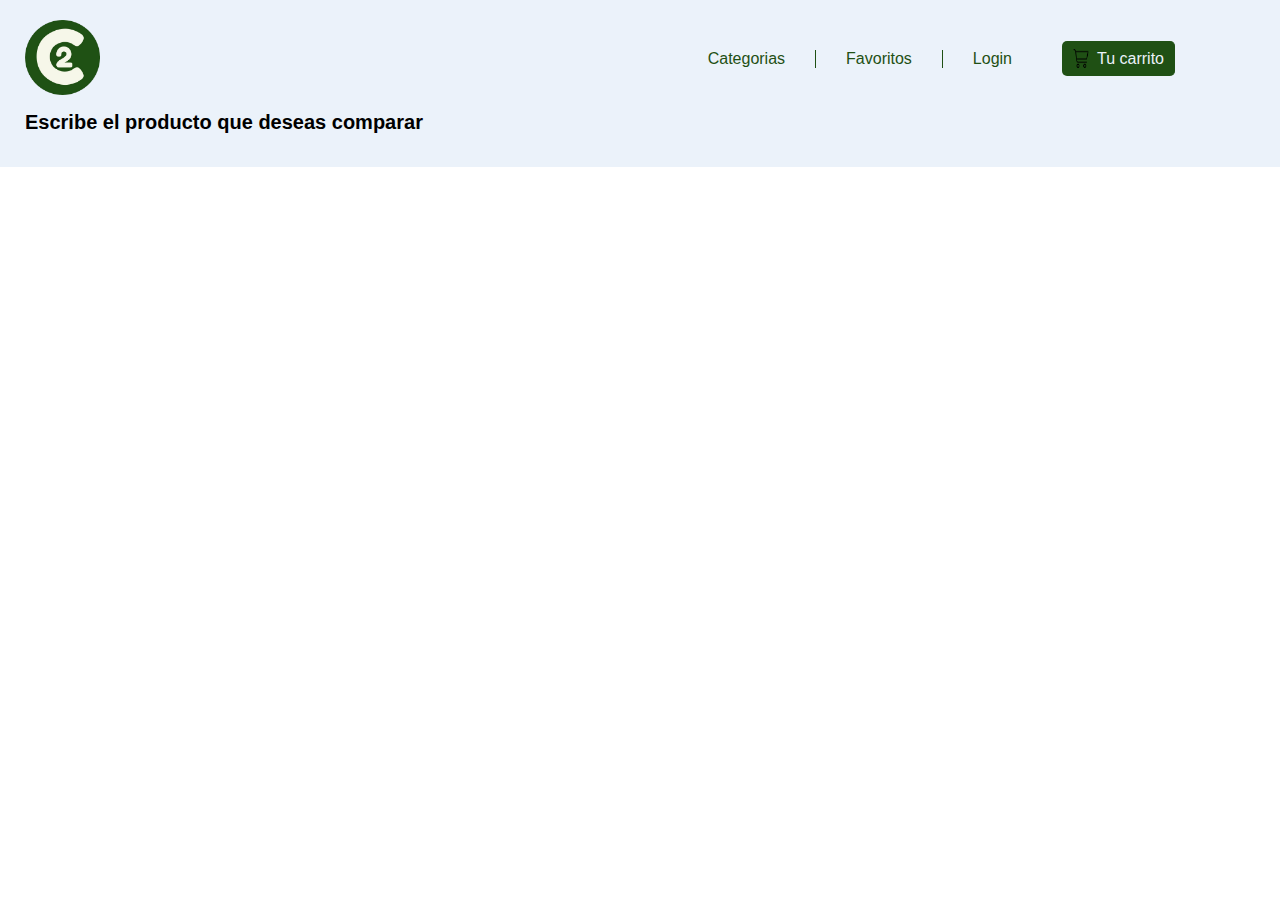
==== src/html/index.html @ 75b608c8 "Cambiando y reestructurando el header" ====
<!DOCTYPE html>
    <html lang="es">
    <head>
        <meta charset="UTF-8">
        <meta name="viewport" content="width=device-width, initial-scale=1.0">
        <title>Compardos</title>
        <link rel="shortcut icon" href="../img/CLogo.png" type="image/x-icon">
        <link rel="stylesheet" href="../css/normalize.css">
        <link rel="stylesheet" href="../css/styles.css">
    </head>
    <body>
        <header class="header container-box">
            <section class="navbar-container">
                <figure class="logo_container">
                    <a href="#">
                        <img class="logo" src="../img/CLogo.png" alt="Logo comparados">
                    </a>
                </figure>
                <nav class="menu">
                    <ul class="menu_list">
                        <li class="menu_item">
                            <a href="" class="menu_anchor menu_anchor-hover">Categorias</a>
                        </li>
                        <li class="menu_item">
                            <a href="" class="menu_anchor menu_anchor-hover">Favoritos</a>
                        </li>
                        <li class="menu_item">
                            <a href="" class="menu_anchor menu_anchor-hover">Login</a>
                        </li>
                    </ul>
                    <ul class="cart_container">
                        <li class="menu_item menu_item-cart">
                            <img class="" src="../img/icons/carrito-de-compras.png" alt="carrito de compras">
                            <a href="" class="manu_anchor menu_anchor-cart">Tu carrito</a>
                        </li>
                    </ul>
                </nav>
            </section>
            <section class="buscador_container">
                <h1 class="buscador_titulo">Escribe el producto que deseas comparar</h1>
                <form class="" action="">
                    
                </form>
            </section>
        </header>
        <script src="../js/app.js"></script>
    </body>
</html>
---- src/css/styles.css ----
*{
    box-sizing: border-box;
    padding: 0;
    margin: 0;
}

@import url('https://fonts.googleapis.com/css2?family=Fredoka:wght@300;400;500;700&display=swap');

:root{
    --green-principal:#1F5014;
    --warm-grey:#ebf2fa;
    --cobalt-blue:#05668d;
    --cerulean-blue:#427aa1;
    --white:#ffffff;
    --black:#000000;
}

body{
    font-family: 'Fredoka', sans-serif;
    font-size: 62.5%;
}
.container-box{
    padding: 20px 25px;
}

.header{
    background-color: var(--warm-grey);
}
.navbar-container{
    display: flex;
    justify-content: space-between;
    align-items: center;
}
.logo_container{
    width: 75px;
    height: auto;
}
.logo{
    width: 100%;
}
.menu{
    padding-right: 80px;
    display: flex;
    justify-content: space-between;
    align-items: center;
}
.menu_list{
    display: flex;
    padding-right: 20px;
}
.menu_item{
    list-style: none;
    padding: 0 30px;
    display: flex;
    align-items: center;
}
.menu_item:nth-child(1){
    border-right: 1px solid var(--green-principal);
}
.menu_item:nth-child(2){
    border-right: 1px solid var(--green-principal);
}
.menu_anchor{
    font-size: 1rem;
    text-decoration: none;
    color: var(--green-principal);
}
.menu_anchor-hover:hover{
    text-decoration: underline;
}
.menu_item-cart{
    width: auto;
    display: flex;
    justify-content: space-between;
    align-items: center;
    background-color: var(--green-principal);
    padding: 5px 10px;
    border-radius: 5px;
}
.menu_item-cart img{
    width: 20%;
    height: 25px;
}
.menu_anchor-cart{
    color: var(--warm-grey);
    text-decoration: none;
    font-size: 1rem;
}
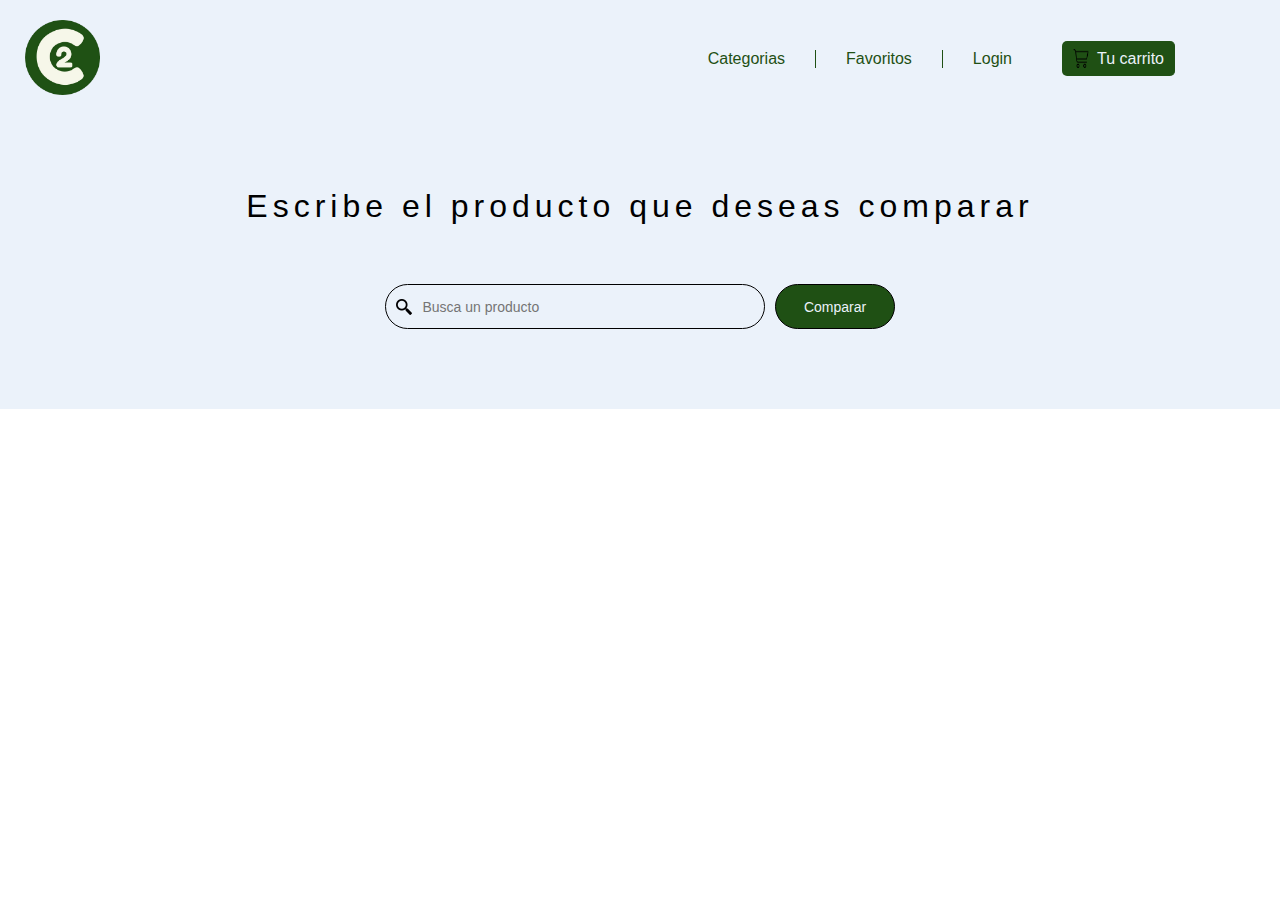
==== commit 7556017a: "Agregando la seccion del buscador y el boton" ====
--- a/src/html/index.html
+++ b/src/html/index.html
@@ -36,12 +36,18 @@
                     </ul>
                 </nav>
             </section>
+            <!-- Buscador  -->
             <section class="buscador_container">
                 <h1 class="buscador_titulo">Escribe el producto que deseas comparar</h1>
-                <form class="" action="">
-                    
+                <form id="buscador" class="buscador_form" action="">
+                    <div class="buscador">
+                        <img src="../img/icons/busqueda-de-lupa.png" alt="lupa">
+                        <input class="buscador_input" type="text" placeholder="Busca un producto">
+                    </div>
+                    <input class="buscador_input submit" type="submit" value="Comparar">
                 </form>
             </section>
+            <!-- Fin Buscador -->
         </header>
         <script src="../js/app.js"></script>
     </body>
--- a/src/css/styles.css
+++ b/src/css/styles.css
@@ -86,3 +86,58 @@
     text-decoration: none;
     font-size: 1rem;
 }
+/* Buscador */
+
+.buscador_container{
+    margin-top: 50px;
+    text-align: center;
+    padding-bottom: 60px;
+}
+.buscador{
+    width: 380px;
+    height: 45px;
+    border: 1px solid black;
+    border-radius: 30px;
+    display: flex;
+    align-items: center;
+    gap: 10px;
+}
+.buscador img{
+    width: 7%;
+    padding-left: 10px;
+}
+.buscador_titulo{
+    font-size: 2rem;
+    margin: 0;
+    padding-top: 40px;
+    letter-spacing: 5px;
+    font-weight: 400;
+}
+.buscador_form{
+    margin-top: 60px;
+    width: 100%;
+    height: auto;
+    border: none;
+    display: flex;
+    justify-content: center;
+    align-items: center;
+    gap: 10px;
+}
+.buscador_input{
+    width: 80%;
+    height: 30px;
+    border: none;
+    background-color: transparent;
+    font-size: .875rem;
+    outline: none;
+}
+.submit{
+    border: 1px solid black;
+    height: 45px;
+    width: 120px;
+    border-radius: 30px;
+    font-size: .875rem;
+    cursor: pointer;
+    background-color: var(--green-principal);
+    color: var(--warm-grey);
+}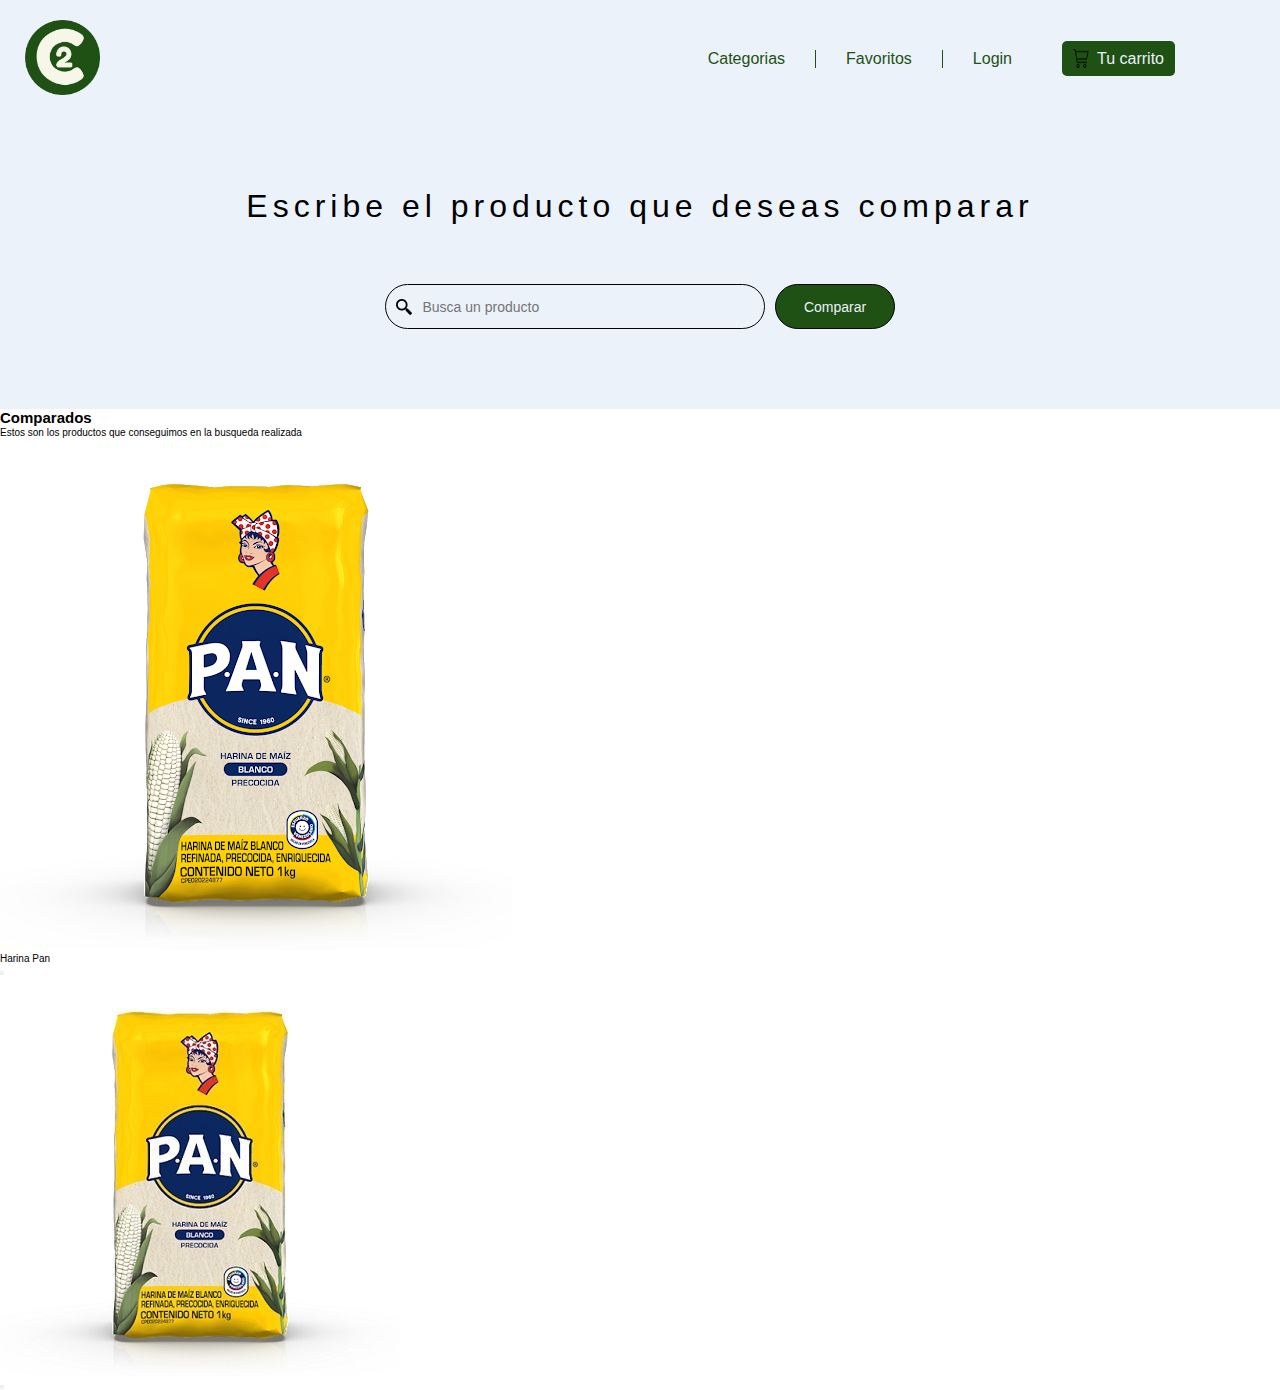
==== commit 348ec114: "Agregando las imagenes de los productos a las carpetas, farmatodo y elplazas" ====
--- a/src/html/index.html
+++ b/src/html/index.html
@@ -49,6 +49,34 @@
             </section>
             <!-- Fin Buscador -->
         </header>
+        <main>
+            <div id="" class="sibtitulo_comparados">
+                <h2>Comparados</h2>
+                <p>Estos son los productos que conseguimos en la busqueda realizada</p>
+            </div>
+            <section id="productos_buscados" class="productos_buscados">
+                <div>
+                    <figure>
+                        <img src="../img/productos/farmatodo/harinaPan.png" alt="">
+                    </figure>
+                    <div>
+                        <p>Harina Pan</p>
+                        <p></p>
+                        <p></p>
+                    </div>
+                    <button></button>
+                </div>
+                <div>
+                    <figure>
+                        <img src="../img/productos/Elplazas/harinaPan.jpg" alt="">
+                    </figure>
+                    <div>
+
+                    </div>
+                    <button></button>
+                </div>
+            </section>
+        </main>
         <script src="../js/app.js"></script>
     </body>
 </html>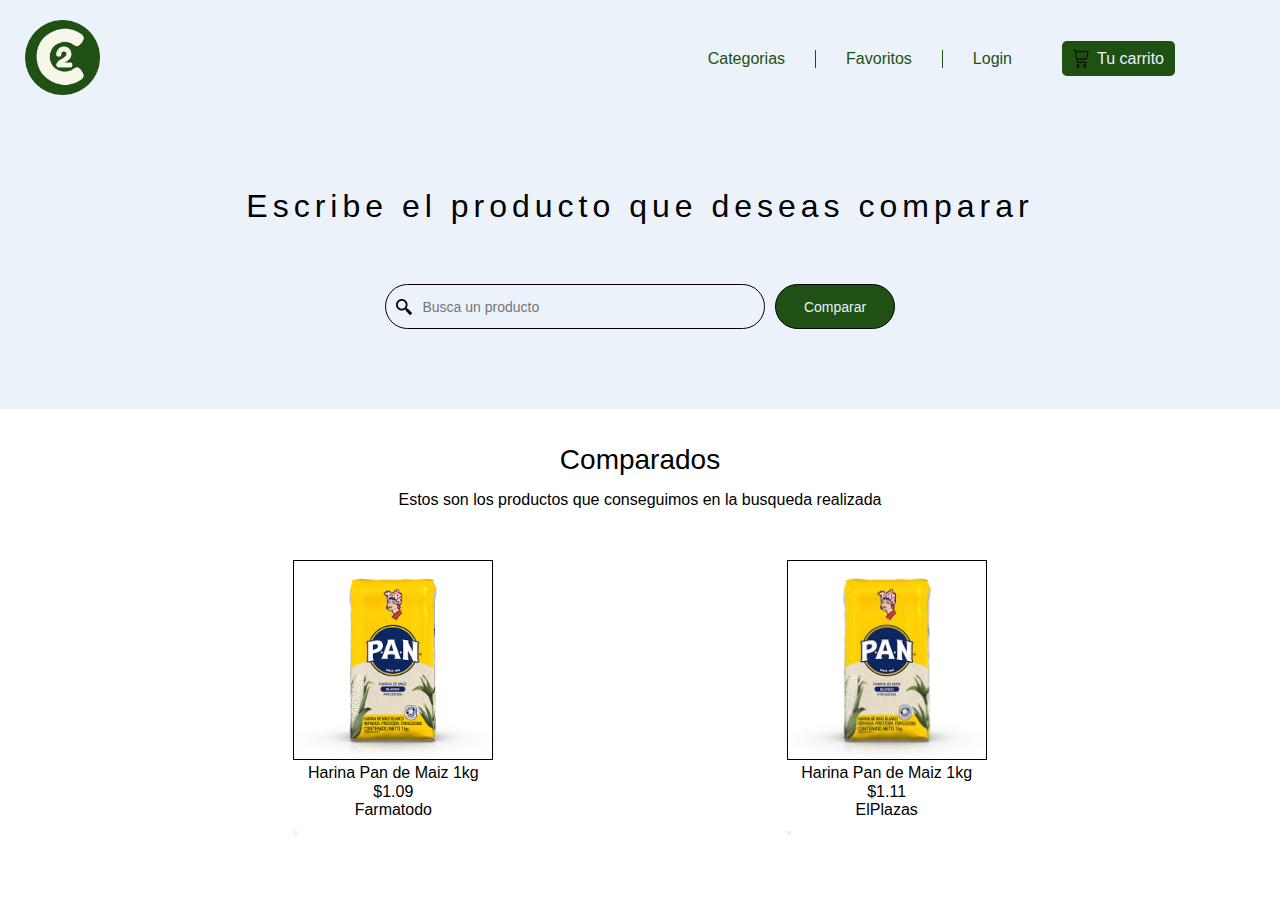
==== commit c27c1809: "Creando las carts de comparaciones" ====
--- a/src/html/index.html
+++ b/src/html/index.html
@@ -50,28 +50,35 @@
             <!-- Fin Buscador -->
         </header>
         <main>
-            <div id="" class="sibtitulo_comparados">
-                <h2>Comparados</h2>
-                <p>Estos son los productos que conseguimos en la busqueda realizada</p>
+            <div id="" class="info_comparados">
+                <h2 class="info_subtitulo">Comparados</h2>
+                <p class="info_parrafo">Estos son los productos que conseguimos en la busqueda realizada</p>
             </div>
             <section id="productos_buscados" class="productos_buscados">
-                <div>
+                <div id="cart_uno" class="cart_uno carts">
                     <figure>
-                        <img src="../img/productos/farmatodo/harinaPan.png" alt="">
+                        <img class="image_product" src="../img/productos/farmatodo/harinaPan.png" alt="">
                     </figure>
-                    <div>
-                        <p>Harina Pan</p>
-                        <p></p>
-                        <p></p>
+                    <div class="cart_info">
+                        <p>Harina Pan de Maiz 1kg</p>
+                        <p>$1.09</p>
+                        <p>
+                            Farmatodo
+                            <i></i>
+                        </p>
                     </div>
                     <button></button>
                 </div>
-                <div>
-                    <figure>
-                        <img src="../img/productos/Elplazas/harinaPan.jpg" alt="">
+                <div id="cart_dos" class="cart_dos carts">
+                    <figure class="cart_figure">
+                        <img class="image_product" src="../img/productos/Elplazas/harinaPan.jpg" alt="">
                     </figure>
-                    <div>
-
+                    <div class="cart_info">
+                        <p>Harina Pan de Maiz 1kg</p>
+                        <p>$1.11</p>
+                        <p>
+                            ElPlazas <i></i>
+                        </p>
                     </div>
                     <button></button>
                 </div>
--- a/src/css/styles.css
+++ b/src/css/styles.css
@@ -140,4 +140,35 @@
     cursor: pointer;
     background-color: var(--green-principal);
     color: var(--warm-grey);
+}
+/* Productos Buscados */
+main{
+    font-size: 1rem;
+}
+.info_comparados{
+    padding: 20px 0;
+    text-align: center;
+}
+.info_subtitulo{
+    font-size: 1.75rem;
+    font-weight: 400;
+    padding: 15px 0;
+}
+.productos_buscados{
+    display: flex;
+    justify-content: space-evenly;
+    align-items: center;
+}
+.carts{
+    width: 200px;
+    height: auto;
+    padding: 30px 0;
+}
+.image_product{
+    width: 100%;
+    height: auto;
+    border: 1px solid black;
+}
+.cart_info{
+    text-align: center;
 }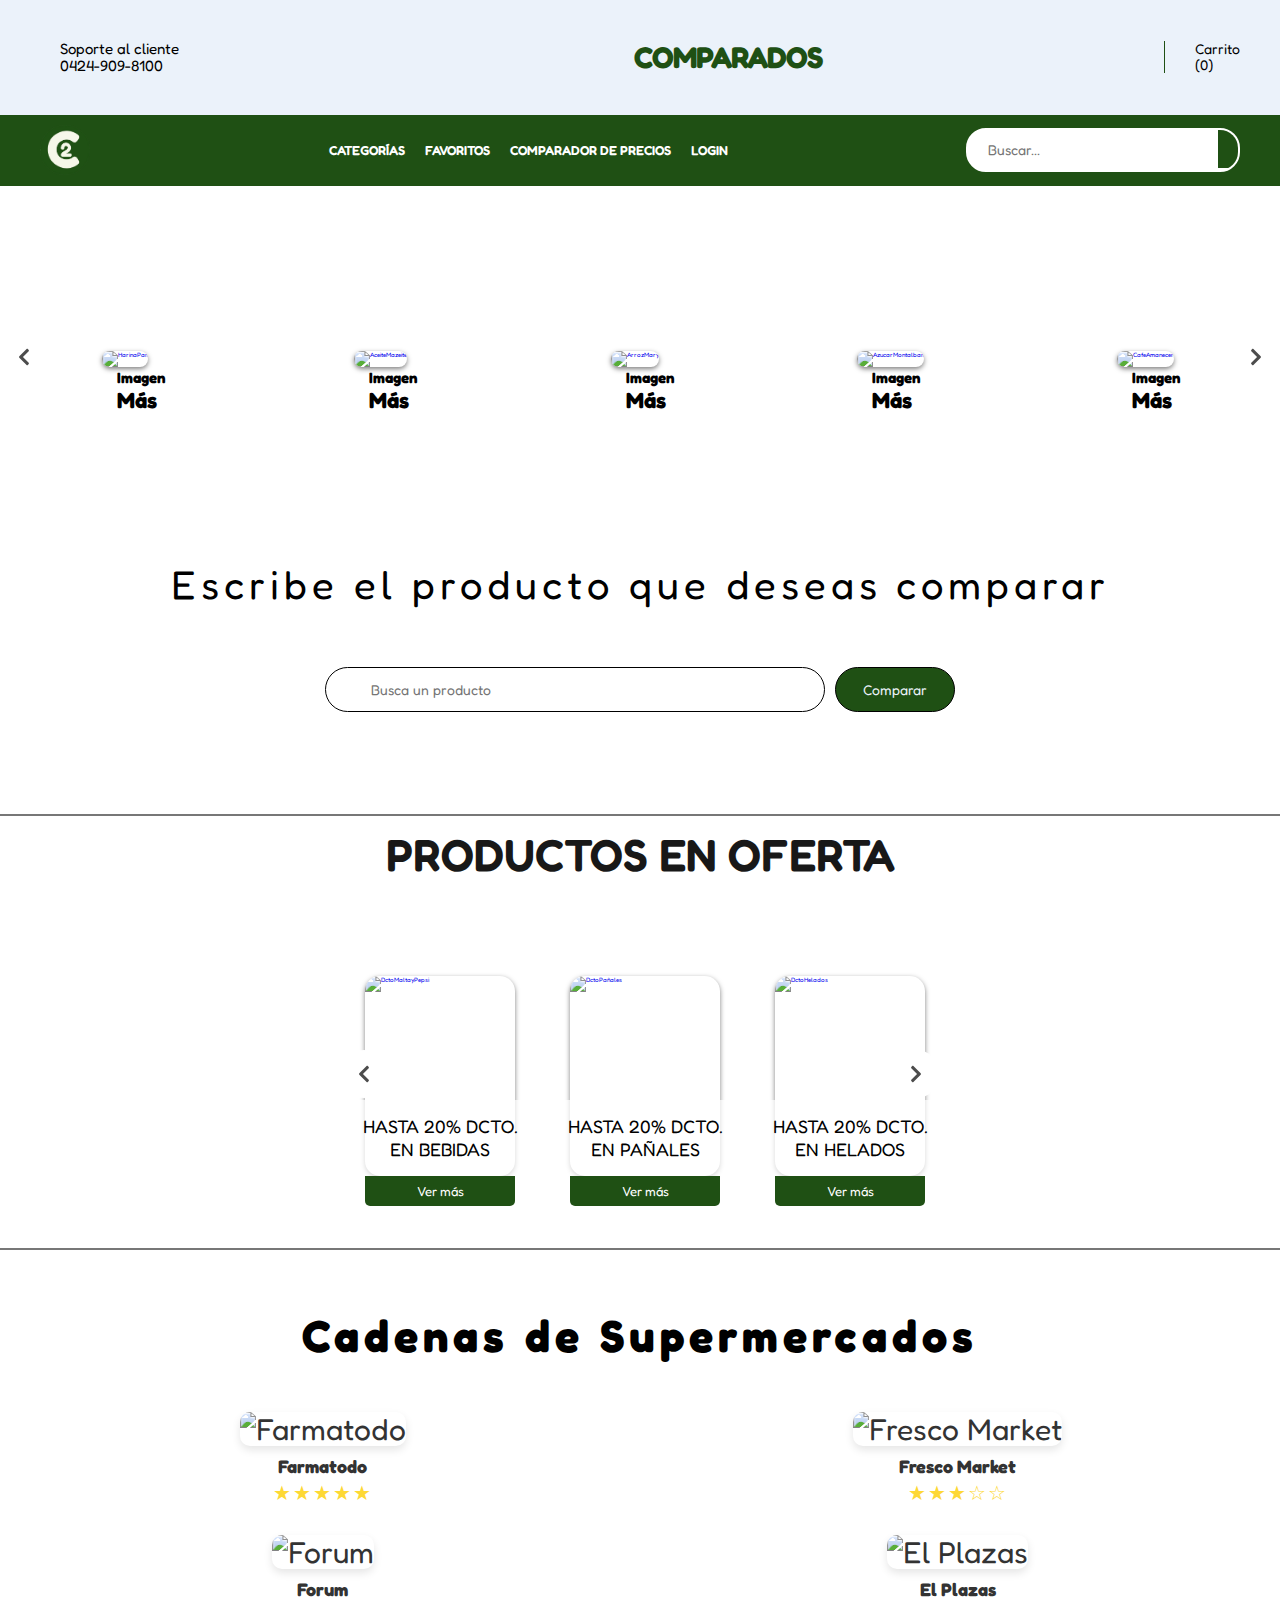
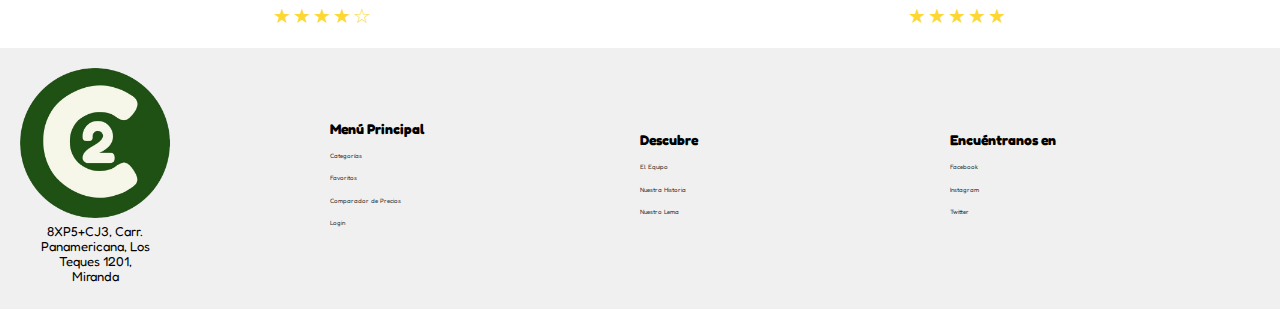
==== commit fd03aec9: "Arreglando el carrusel" ====
--- a/src/html/index.html
+++ b/src/html/index.html
@@ -1,89 +1,510 @@
 <!DOCTYPE html>
-    <html lang="es">
-    <head>
-        <meta charset="UTF-8">
-        <meta name="viewport" content="width=device-width, initial-scale=1.0">
-        <title>Compardos</title>
-        <link rel="shortcut icon" href="../img/CLogo.png" type="image/x-icon">
-        <link rel="stylesheet" href="../css/normalize.css">
-        <link rel="stylesheet" href="../css/styles.css">
-    </head>
-    <body>
-        <header class="header container-box">
-            <section class="navbar-container">
-                <figure class="logo_container">
-                    <a href="#">
-                        <img class="logo" src="../img/CLogo.png" alt="Logo comparados">
+<html lang="es">
+<head>
+    <meta charset="UTF-8">
+    <meta http-equiv="X-UA-Compatible" content="IE=edge">
+    <meta name="viewport" content="width=device-width, initial-scale=1.0">
+    <link rel="stylesheet" href="../css/normalize.css">
+    <link rel="stylesheet" href="../css/styles1.css">
+    <title>COMPARADOS</title>
+</head>
+<body>
+  <header>
+    <div class="container-hero">
+        <div class="container hero">
+            <div class="customer-support">
+                <i class="fa-solid fa-headset"></i>
+                <div class="content-customer-support">
+                    <span class="text">Soporte al cliente</span>
+                    <span class="number">0424-909-8100</span>
+                </div>
+            </div>
+            <div class="container-logo">
+            <!--<figure class="container-logo">
+                    <figure class="logo_container">
+                        <a href="#">
+                            <img class="logo" src="../img/CLogo.png" alt="Logo comparados">
+                        </a> -->
+                <h1 class="logo"><a href="/">COMPARADOS</a></h1>
+            </div>
+            <div class="container-user">
+                <i class="fa-solid fa-user"></i>
+                <i class="fa-solid fa-basket-shopping"></i>
+                <div class="content-shopping-cart">
+                    <span class="text">Carrito</span>
+                    <span class="number">(0)</span>
+                </div>
+
+            </div>
+        </div>
+    </div>
+
+    <div class="container-navbar">
+        <nav class="navbar container">
+            <i class="fa-solid fa-bars"></i>
+            <figure class="container-logo">
+                <a href="#">
+                    <img class="logo" src="../img/CLogo.png" alt="Logo comparados">
+                </a>
+            </figure>
+            <ul class="menu">
+                
+                <li><a href="#">Categorías</a></li>
+                <li><a href="#">Favoritos</a></li>
+                <li><a href="../html/comparar.html">Comparador de Precios</a></li>
+                <li><a href="#">Login</a></li>
+            </ul>
+
+            <form class="search-form">
+                <input type="search" placeholder="Buscar..." />
+                <button class="btn-search">
+                    <i class="fa-solid fa-magnifying-glass"></i>
+                </button>
+            </form>
+        </nav>
+    </div>
+  </header>
+  <!--CARRUSEL-->
+  <section class="banner">
+    <div class="carousel">
+        <br>
+            <br>
+            <br>
+        <div class="carrusel-list" id="carrusel-list">
+            <button class="carrusel-arrow carrusel-prev" id="button-prev" data-button="button-prev"
+                onclick="app.processingButton(event)">
+                <svg aria-hidden="true" focusable="false" data-prefix="fas" data-icon="chevron-left"
+                    class="svg-inline--fa fa-chevron-left fa-w-10" role="img" xmlns="http://www.w3.org/2000/svg"
+                    viewBox="0 0 320 512">
+                    <path fill="currentColor"
+                        d="M34.52 239.03L228.87 44.69c9.37-9.37 24.57-9.37 33.94 0l22.67 22.67c9.36 9.36 9.37 24.52.04 33.9L131.49 256l154.02 154.75c9.34 9.38 9.32 24.54-.04 33.9l-22.67 22.67c-9.37 9.37-24.57 9.37-33.94 0L34.52 272.97c-9.37-9.37-9.37-24.57 0-33.94z">
+                    </path>
+                </svg>
+            </button>
+            <div class="carrusel-track" id="track">
+<!--1-->
+                <div class="carrusel">
+                    <div>
+                        <a href="/">
+                            <h4><small> Imagen</small>Más</h4>
+                            <picture>
+                                <img class="Imagen" src="../img/HarinaPan.png" alt="HarinaPan">
+                            </picture>
+                        </a>
+                    </div>
+                </div>
+<!--2-->
+                <div class="carrusel">
+                    <div>
+                        <a href="/">
+                            <h4><small> Imagen</small>Más</h4>
+                            <picture>
+                                <img class="Imagen" src="../img/AceiteMazeite.jpg" alt="AceiteMazeite">
+                            </picture>
+                        </a>
+                    </div>
+                </div>
+<!--3-->
+                <div class="carrusel">
+                    <div>
+                        <a href="/">
+                            <h4><small> Imagen</small>Más</h4>
+                            <picture>
+                                <img class="Imagen" src="../img/ArrozMary.png" alt="ArrozMary">
+                            </picture>
+                        </a>
+                    </div>
+                </div>
+<!--4-->                
+                <div class="carrusel">
+                    <div>
+                        <a href="/">
+                            <h4><small> Imagen</small>Más</h4>
+                            <picture>
+                                <img class="Imagen" src="../img/AzucarMontalban.png" alt="AzucarMontalban">
+                            </picture>
+                        </a>
+                    </div>
+                </div>
+<!--5-->                
+                <div class="carrusel">
+                    <div>
+                        <a href="/">
+                            <h4><small> Imagen</small>Más</h4>
+                            <picture>
+                                <img class="Imagen" src="../img/CafeAmanecer.png" alt="CafeAmanecer">
+                            </picture>
+                        </a>
+                    </div>
+                </div>
+<!--6-->                
+                <div class="carrusel">
+                    <div>
+                        <a href="/">
+                            <h4><small> Imagen</small>Más</h4>
+                            <picture>
+                                <img class="Imagen" src="../img/CaraotaPanteraNegra.jpg" alt="CaraotaPanteraNegra">
+                            </picture>
+                        </a>
+                    </div>
+                </div>
+<!--7-->                
+                <div class="carrusel">
+                    <div>
+                        <a href="/">
+                            <h4><small> Imagen</small>Más</h4>
+                            <picture>
+                                <img class="Imagen" src="../img/DiablitosUnderwood.jpg" alt="DiablitosUnderwood">
+                            </picture>
+                        </a>
+                    </div>
+                </div>
+<!--8-->                
+                <div class="carrusel">
+                    <div>
+                        <a href="/">
+                            <h4><small> Imagen</small>Más</h4>
+                            <picture>
+                                <img class="Imagen" src="../img/HarinaTrigoMary.png" alt="HarinaTrigoMary">
+                            </picture>
+                        </a>
+                    </div>
+                </div>
+<!--9-->                
+                <div class="carrusel">
+                    <div>
+                        <a href="/">
+                            <h4><small> Imagen</small>Más</h4>
+                            <picture>
+                                <img class="Imagen" src="../img/JamonEndPlumrose.jpg" alt="JamonEndPlumrose">
+                            </picture>
+                        </a>
+                    </div>
+                </div>
+<!--10-->                
+                <div class="carrusel">
+                    <div>
+                        <a href="/">
+                            <h4><small> Imagen</small>Más</h4>
+                            <picture>
+                                <img class="Imagen" src="../img/KetchupPampero.jpg" alt="KetchupPampero">
+                            </picture>
+                        </a>
+                    </div>
+                </div>
+<!--11-->                
+                <div class="carrusel">
+                    <div>
+                        <a href="/">
+                            <h4><small> Imagen</small>Más</h4>
+                            <picture>
+                                <img class="Imagen" src="../img/MargarinaMavesa.jpg" alt="MargarinaMavesa">
+                            </picture>
+                        </a>
+                    </div>
+                </div>
+<!--12-->                
+                <div class="carrusel">
+                    <div>
+                        <a href="/">
+                            <h4><small> Imagen</small>Más</h4>
+                            <picture>
+                                <img class="Imagen" src="../img/MayonesaKraft.jpg" alt="MayonesaKraft">
+                            </picture>
+                        </a>
+                    </div>
+                </div>
+<!--13-->                
+                <div class="carrusel">
+                    <div>
+                        <a href="/">
+                            <h4><small> Imagen</small>Más</h4>
+                            <picture>
+                                <img class="Imagen" src="../img/MayonesaMavesa.jpg" alt="MayonesaMavesa">
+                            </picture>
+                        </a>
+                    </div>
+                </div>
+<!--14-->                
+                <div class="carrusel">
+                    <div>
+                        <a href="/">
+                            <h4><small> Imagen</small>Más</h4>
+                            <picture>
+                                <img class="Imagen" src="../img/PastaMaryPluma.jpg" alt="PastaMaryPluma">
+                            </picture>
+                        </a>
+                    </div>
+                </div>
+<!--15-->                
+                <div class="carrusel">
+                    <div>
+                        <a href="/">
+                            <h4><small> Imagen</small>Más</h4>
+                            <picture>
+                                <img class="Imagen" src="../img/PastaMaryVermicelli.jpg" alt="PastaMaryVermicelli">
+                            </picture>
+                        </a>
+                    </div>
+                </div>
+<!--16-->                
+                <div class="carrusel">
+                    <div>
+                        <a href="/">
+                            <h4><small> Imagen</small>Más</h4>
+                            <picture>
+                                <img class="Imagen" src="../img/Rikesa.jpg" alt="Rikesa">
+                            </picture>
+                        </a>
+                    </div>
+                </div>
+<!--17-->                
+                <div class="carrusel">
+                    <div>
+                        <a href="/">
+                            <h4><small> Imagen</small>Más</h4>
+                            <picture>
+                                <img class="Imagen" src="../img/VinagreHeinz.jpg" alt="VinagreHeinz">
+                            </picture>
+                        </a>
+                    </div>
+                </div>
+
+            </div>
+            <button class="carrusel-arrow carrusel-next" id="button-next" data-button="button-next"
+                onclick="app.processingButton(event)">
+                <svg aria-hidden="true" focusable="false" data-prefix="fas" data-icon="chevron-right"
+                    class="svg-inline--fa fa-chevron-right fa-w-10" role="img" xmlns="http://www.w3.org/2000/svg"
+                    viewBox="0 0 320 512">
+                    <path fill="currentColor"
+                        d="M285.476 272.971L91.132 467.314c-9.373 9.373-24.569 9.373-33.941 0l-22.667-22.667c-9.357-9.357-9.375-24.522-.04-33.901L188.505 256 34.484 101.255c-9.335-9.379-9.317-24.544.04-33.901l22.667-22.667c9.373-9.373 24.569-9.373 33.941 0L285.475 239.03c9.373 9.372 9.373 24.568.001 33.941z">
+                    </path>
+                </svg>
+            </button>
+            
+            
+        </div>
+
+    </div>
+  </section>
+<!--CARRUSEL-->
+
+
+<!-- Buscador  -->
+<section class="buscador_container">
+    <h1 class="buscador_titulo">Escribe el producto que deseas comparar</h1>
+    <form id="buscador" class="buscador_form" action="">
+        <div class="buscador">
+            <i class="fa-solid fa-magnifying-glass"></i>
+            <input class="buscador_input" type="text" placeholder="Busca un producto">
+        </div>
+        <input class="buscador_input submit" type="submit" value="Comparar">
+    </form>
+</section>
+<!-- Fin Buscador -->
+<br>
+<br>
+<br>
+<section>
+    <div class="section-divider"></div>
+</section>
+<!--Carrusel de Ofertas-->
+<section class="ofertas">
+    <h2 class="ofertas-title">Productos en oferta</h2>
+    <div class="carousel-ofertas">
+        <div class="carrusel-list2" id="carrusel-list2">
+            <button class="carrusel-arrow carrusel-prev" id="button-prev" data-button="button-prev"
+                onclick="app.processingButton2(event)">
+                <svg aria-hidden="true" focusable="false" data-prefix="fas" data-icon="chevron-left"
+                    class="svg-inline--fa fa-chevron-left fa-w-10" role="img" xmlns="http://www.w3.org/2000/svg"
+                    viewBox="0 0 320 512">
+                    <path fill="currentColor"
+                        d="M34.52 239.03L228.87 44.69c9.37-9.37 24.57-9.37 33.94 0l22.67 22.67c9.36 9.36 9.37 24.52.04 33.9L131.49 256l154.02 154.75c9.34 9.38 9.32 24.54-.04 33.9l-22.67 22.67c-9.37 9.37-24.57 9.37-33.94 0L34.52 272.97c-9.37-9.37-9.37-24.57 0-33.94z">
+                    </path>
+                </svg>
+            </button>
+            <div class="carrusel-track2" id="track2">
+<!--1--> 
+               <div class="carrusel2">
+                <div>
+                    <a href="/">
+                        <picture>
+                            <img class="Imagen" src="../img/descuentos/DctoMaltayPepsi.jpg" alt="DctoMaltayPepsi">
+                            <div class="ofertas-info">
+                                <p class="ofertas-discount">HASTA 20% DCTO. EN BEBIDAS</p>
+                                <a href="#" class="ofertas-button">Ver más</a>
+                            </div>
+                        </picture>
                     </a>
-                </figure>
-                <nav class="menu">
-                    <ul class="menu_list">
-                        <li class="menu_item">
-                            <a href="" class="menu_anchor menu_anchor-hover">Categorias</a>
-                        </li>
-                        <li class="menu_item">
-                            <a href="" class="menu_anchor menu_anchor-hover">Favoritos</a>
-                        </li>
-                        <li class="menu_item">
-                            <a href="" class="menu_anchor menu_anchor-hover">Login</a>
-                        </li>
-                    </ul>
-                    <ul class="cart_container">
-                        <li class="menu_item menu_item-cart">
-                            <img class="" src="../img/icons/carrito-de-compras.png" alt="carrito de compras">
-                            <a href="" class="manu_anchor menu_anchor-cart">Tu carrito</a>
-                        </li>
-                    </ul>
-                </nav>
-            </section>
-            <!-- Buscador  -->
-            <section class="buscador_container">
-                <h1 class="buscador_titulo">Escribe el producto que deseas comparar</h1>
-                <form id="buscador" class="buscador_form" action="">
-                    <div class="buscador">
-                        <img src="../img/icons/busqueda-de-lupa.png" alt="lupa">
-                        <input class="buscador_input" type="text" placeholder="Busca un producto">
-                    </div>
-                    <input class="buscador_input submit" type="submit" value="Comparar">
-                </form>
-            </section>
-            <!-- Fin Buscador -->
-        </header>
-        <main>
-            <div id="" class="info_comparados">
-                <h2 class="info_subtitulo">Comparados</h2>
-                <p class="info_parrafo">Estos son los productos que conseguimos en la busqueda realizada</p>
-            </div>
-            <section id="productos_buscados" class="productos_buscados">
-                <div id="cart_uno" class="cart_uno carts">
-                    <figure>
-                        <img class="image_product" src="../img/productos/farmatodo/harinaPan.png" alt="">
-                    </figure>
-                    <div class="cart_info">
-                        <p>Harina Pan de Maiz 1kg</p>
-                        <p>$1.09</p>
-                        <p>
-                            Farmatodo
-                            <i></i>
-                        </p>
-                    </div>
-                    <button></button>
-                </div>
-                <div id="cart_dos" class="cart_dos carts">
-                    <figure class="cart_figure">
-                        <img class="image_product" src="../img/productos/Elplazas/harinaPan.jpg" alt="">
-                    </figure>
-                    <div class="cart_info">
-                        <p>Harina Pan de Maiz 1kg</p>
-                        <p>$1.11</p>
-                        <p>
-                            ElPlazas <i></i>
-                        </p>
-                    </div>
-                    <button></button>
-                </div>
-            </section>
-        </main>
-        <script src="../js/app.js"></script>
-    </body>
+                </div>
+            </div>
+            
+        
+<!--2--> 
+               <div class="carrusel2">
+                <div>
+                    <a href="/">
+                        <picture>
+                            <img class="Imagen" src="../img/descuentos/DctoPañales.jpg" alt="DctoPañales">
+                            <div class="ofertas-info">
+                                <p class="ofertas-discount">HASTA 20% DCTO. EN PAÑALES</p>
+                                <a href="#" class="ofertas-button">Ver más</a>
+                            </div>
+                        </picture>
+                    </a>
+                </div>
+               </div>
+<!--3-->  
+              <div class="carrusel2">
+                <div>
+                    <a href="/">
+                        <picture>
+                            <img class="Imagen" src="../img/descuentos/DctoHelados.jpg" alt="DctoHelados">
+                            <div class="ofertas-info">
+                                <p class="ofertas-discount">HASTA 20% DCTO. EN HELADOS</p>
+                                <a href="#" class="ofertas-button">Ver más</a>
+                            </div>
+                        </picture>
+                    </a>
+                </div>
+              </div>
+<!--4-->               
+             <div class="carrusel2">
+                <div>
+                    <a href="/">
+                        <picture>
+                            <img class="Imagen" src="../img/descuentos/DctoSnaks.jpg" alt="DctoSnaks">
+                            <div class="ofertas-info">
+                                <p class="ofertas-discount">HASTA 20% DCTO. EN SNAKS</p>
+                                <a href="#" class="ofertas-button">Ver más</a>
+                            </div>    
+                        </picture>
+                    </a>
+                </div>
+            </div>
+<!--5-->
+            <div class="carrusel2">
+                <div>
+                    <a href="/">
+                        <picture>
+                            <img class="Imagen" src="../img/descuentos/Dcto.Nestea.jpg" alt="DctoNestea">
+                            <div class="ofertas-info">
+                                <p class="ofertas-discount">HASTA 20% DCTO. EN NESTEA</p>
+                                <a href="#" class="ofertas-button">Ver más</a>
+                            </div>
+                        </picture>
+                    </a>
+                </div>
+              </div>
+          </div>
+          <button class="carrusel-arrow carrusel-next" id="button-next" data-button="button-next"
+                onclick="app.processingButton2(event)">
+                <svg aria-hidden="true" focusable="false" data-prefix="fas" data-icon="chevron-right"
+                    class="svg-inline--fa fa-chevron-right fa-w-10" role="img" xmlns="http://www.w3.org/2000/svg"
+                    viewBox="0 0 320 512">
+                    <path fill="currentColor"
+                        d="M285.476 272.971L91.132 467.314c-9.373 9.373-24.569 9.373-33.941 0l-22.667-22.667c-9.357-9.357-9.375-24.522-.04-33.901L188.505 256 34.484 101.255c-9.335-9.379-9.317-24.544.04-33.901l22.667-22.667c9.373-9.373 24.569-9.373 33.941 0L285.475 239.03c9.373 9.372 9.373 24.568.001 33.941z">
+                    </path>
+                </svg>
+            </button>
+        </div>
+    </div>
+    
+</section>
+<section>
+    <div class="section-divider2"></div>
+</section>
+<!--Cadena de Supermercados-->
+<section class="supermercados">
+    <h2>Cadenas de Supermercados</h2>
+    <div class="market-container">
+        <!-- Farmatodo -->
+        <button class="market-button">
+            <img src="../img/supermercados/farmatodo.png" alt="Farmatodo" class="market-image">
+            <div class="market-name">Farmatodo</div>
+            <div class="market-rating">
+                <span class="star">&#9733;</span>
+                <span class="star">&#9733;</span>
+                <span class="star">&#9733;</span>
+                <span class="star">&#9733;</span>
+                <span class="star">&#9733;</span>
+            </div>
+        </button>
+
+        <!-- Fresco Market -->
+        <button class="market-button">
+            <img src="../img/supermercados/FrescoMarket.png" alt="Fresco Market" class="market-image">
+            <div class="market-name">Fresco Market</div>
+            <div class="market-rating">
+                <span class="star">&#9733;</span>
+                <span class="star">&#9733;</span>
+                <span class="star">&#9733;</span>
+                <span class="star">&#9734;</span>
+                <span class="star">&#9734;</span>
+            </div>
+        </button>
+
+        <!-- Forum -->
+        <button class="market-button">
+            <img src="../img/supermercados/forum.png" alt="Forum" class="market-image">
+            <div class="market-name">Forum</div>
+            <div class="market-rating">
+                <span class="star">&#9733;</span>
+                <span class="star">&#9733;</span>
+                <span class="star">&#9733;</span>
+                <span class="star">&#9733;</span>
+                <span class="star">&#9734;</span>
+            </div>
+        </button>
+
+        <!-- El Plazas -->
+        <button class="market-button">
+            <img src="../img/supermercados/Plazas.png" alt="El Plazas" class="market-image">
+            <div class="market-name">El Plazas</div>
+            <div class="market-rating">
+                <span class="star">&#9733;</span>
+                <span class="star">&#9733;</span>
+                <span class="star">&#9733;</span>
+                <span class="star">&#9733;</span>
+                <span class="star">&#9733;</span>
+            </div>
+        </button>
+    </div>
+</section>
+<!--Footer-->
+<footer>
+    <div class="footer-left">
+        <figure class="container-logo-footer">
+            <a href="#">
+                <img class="logo-footer" src="../img/CLogo.png" alt="comparados">
+                <p>8XP5+CJ3, Carr. Panamericana, Los Teques 1201, Miranda</p>
+            </a>
+        </figure>
+    </div>
+    <div class="footer-center">
+        <h3>Menú Principal</h3>
+        <button>Categorías</button>
+        <button>Favoritos</button>
+        <button>Comparador de Precios</button>
+        <button>Login</button>
+    </div>
+    <div class="footer-center">
+        <h3>Descubre</h3>
+        <button>El Equipo</button>
+        <button>Nuestra Historia</button>
+        <button>Nuestro Lema</button>
+    </div>
+    <div class="footer-right">
+        <h3>Encuéntranos en</h3>
+        <button>Facebook</button>
+        <button>Instagram</button>
+        <button>Twitter</button>
+    </div>
+</footer>
+
+  <script src="https://kit.fontawesome.com/b7897c31ae.js" crossorigin="anonymous"></script>
+
+  <script src="../js/script.js"></script>
+  <script src="../js/script2.js"></script>
+</body>
 </html>--- a/src/css/styles1.css
+++ b/src/css/styles1.css
@@ -0,0 +1,715 @@
+@import url('https://fonts.googleapis.com/css2?family=Fredoka:wght@300;400;500;700&display=swap');
+
+:root{
+    --green-principal:#1F5014;
+    --warm-grey:#ebf2fa;
+    --cobalt-blue:#05668d;
+    --cerulean-blue:#427aa1;
+    --white:#ffffff;
+    --black:#000000;
+}
+
+html{
+    font-size: 62.5%;
+    font-family: 'Fredoka', sans-serif;
+}
+/* Utilidades */
+
+*{
+    margin: 0;
+    padding: 0;
+    box-sizing: border-box;
+}
+
+.container{
+    max-width: 120rem;
+    margin: 0 auto;
+}
+/*HEADER*/
+
+.container-hero{
+    background-color: #ebf2fa;
+}
+
+.hero{
+    display: flex;
+    justify-content: space-between;
+    align-items: center;
+    padding: 2rem 0;
+}
+
+.customer-support{
+   display: flex; 
+   align-items: center;
+   gap: 2rem;
+}
+
+.customer-support i{ 
+    font-size: 3.3rem;
+}
+
+.content-customer-support{
+    display: flex;
+    flex-direction: column;
+    font-size: 1.5rem;
+}
+
+/*.container-logo{
+    display: flex;
+    align-items: center;
+    gap: .5rem;
+}
+
+.container-logo i{
+    font-size: 3rem;
+}
+.container-logo{
+    width: 50px;
+    height: auto;
+    align-items: center;
+    gap: .5rem;
+}
+.logo{
+    width: 100%;
+    font-size: 3rem;
+}
+*/
+.container-logo h1 a{
+    text-decoration: none;
+    color: #1F5014;
+    font-size: 3rem;
+    text-transform: uppercase;
+    letter-spacing: -1px;
+    margin: 0;
+}
+
+.container-user{
+    display: flex;
+    gap: 1rem;
+    cursor: pointer;
+}
+
+.container-user .fa-user{
+    font-size: 3rem;
+    color: #1F5014;
+    padding-right: 2.5rem;
+    border-right: 1px solid #1F5014;
+}
+
+.container-user .fa-basket-shopping{
+    font-size: 3rem;
+    color: #1F5014;
+    padding-left: 1rem;
+}
+
+.content-shopping-cart{
+    display: flex;
+    flex-direction: column;
+    font-size: 1.4rem;
+}
+
+.container-navbar{
+    background-color: #1F5014;
+}
+.container-logo{
+    width: 50px;
+    height: auto;
+    display: flex;
+    align-items: center;
+    justify-content: center;
+    gap: .5rem;
+}
+.logo{
+    width: 100%;
+    font-size: 3rem;
+} 
+.navbar{
+    display: flex;
+    justify-content: space-between;
+    align-items: center;
+    padding: 1rem 0;
+}
+
+.navbar .fa-bars{
+    display: none;
+}
+
+.menu{
+    display: flex;
+    gap: 2rem;
+}
+
+.menu li{
+    list-style: none;
+}
+
+.menu a{
+    text-decoration: none;
+    font-size: 1.3rem;
+    color: #ffffff;
+    font-weight: 600;
+    text-transform: uppercase;
+    position: relative;
+}
+
+.menu a::after{
+    content: "";
+    width: 1.5rem;
+    height: 1px;
+    background-color: #ffffff;
+    position: absolute;
+    bottom: -3px;
+    left: 50%;
+    transform: translate(-50%,50%);
+    opacity: 0;
+    transition: all .3s ease;
+}
+
+.menu a:hover::after{
+    opacity: 1;
+}
+
+.menu a:hover{
+    color: #000000;
+}
+
+.search-form{
+    position: relative;
+    display: flex;
+    align-items: center;
+    border: 2px solid #ffffff;
+    border-radius: 2rem;
+    background-color: #ffffff;
+    height: 4.4rem;
+    overflow: hidden;
+}
+
+.search-form input{
+    outline: none;
+    font-family: inherit;
+    border: none;
+    width: 25rem;
+    font-size: 1.4rem;
+    padding: 0 2rem;
+    color: #777 ;
+    cursor: pointer;
+}
+
+.search-form input::-webkit-search-cancel-button{
+    appearance: none;
+}
+
+.search-form .btn-search{
+    border: none;
+    background-color: #1F5014;
+    display: flex;
+    align-items: center;
+    justify-content: center;
+    height: 100%;
+    padding: 1rem;
+}
+
+.btn-search i{
+    font-size: 2rem;
+    color: #ffffff;
+}
+
+body{
+    margin: 0;
+    font-family: 'Fredoka', sans-serif;
+    font-size: 62.5%; 
+}
+
+h4, h2, small, a{
+    margin: 0;
+    padding: 0;
+}
+
+a{
+    text-decoration: none;
+}
+/*CARRUSEL1*/
+
+.carousel{
+    width: 100%;
+    margin: 0px 0px;
+}
+
+
+/*
+.carousel h2{
+    font-size: 45px;
+    line-height: 38px;
+    padding-bottom: 50px;
+    opacity: .9;
+    text-transform: uppercase;
+    font-weight: 600;
+    text-align: center;
+    color: #000000;
+}*/
+
+.carrusel-list{
+    position: relative;
+    display: flex;
+    align-items: center;
+    width: fit-content;
+    height: 304px;
+    padding: 10px 0px;
+    margin: 0 auto;
+    width: 100%;
+    overflow: hidden;
+}
+
+.carrusel-track{
+    position: relative;
+    top: 0;
+    left: 0;
+    display: flex;
+    justify-content: center;
+    transition: .5s ease-in-out;
+}
+
+.carrusel{
+    display: flex;
+    flex-direction: column;
+    align-items: center;
+    justify-content: center;
+    position: relative;
+    width: 210px;
+    padding: 0 18px;
+    float: left;
+    box-sizing: border-box;
+    display: flex;
+    height: 100%;
+    margin-right: 10px
+}
+
+.carrusel h4{
+    position: absolute;
+    z-index: 1;
+    font-size: 22px;
+    line-height: 23px;
+    color: #000000;
+    padding: 15px;
+}
+
+.carrusel h4 small{
+    font-size: 15px;
+    display: block;
+}
+
+.carrusel a img{
+    object-fit: cover;
+    height: 200px;
+    width: 150px;
+    border-radius: 15px;
+    box-shadow: 0 2px 5px 0 rgba(0, 0, 0, 0.5);
+    transition: .3s ease-in-out;
+}
+
+@media (min-width:768px) {
+    .carrusel {
+        width: 250px;
+        margin-right: 5px;
+    }
+    .carrusel a img {
+        width: 180px;
+
+    }
+}
+
+.carrusel-arrow{
+    border-radius: 30px;
+    background-color: #ffffff;
+    position: absolute;
+    z-index: 4;
+    width: 48px;
+    height: 48px;
+    text-align: center;
+    border: 0;
+    cursor: pointer;
+}
+
+.carrusel-arrow:focus{
+    outline: 0;
+}
+
+.carrusel-arrow svg{
+    width: 12px;
+    height: 100%;
+    color: rgba(0, 0, 0, 0.7);
+}
+
+.carrusel-prev{
+    left: 0px;
+}
+
+.carrusel-next{
+    right: 0px;
+}
+
+/* Buscador */
+
+.buscador_container{
+    margin-top: 10px;
+    text-align: center;
+    padding-bottom: 60px;
+}
+.buscador{
+    width: 500px;
+    height: 45px;
+    border: 1px solid black;
+    border-radius: 30px;
+    display: flex;
+    align-items: center;
+    gap: 10px;
+}
+.buscador .fa-magnifying-glass{
+    width: 7%;
+    padding-left: 10px;
+    font-size: 1.5rem;
+    color: #000000;
+}
+/*.btn-search i{
+    font-size: 2rem;
+    color: #ffffff;
+}*/
+.buscador_titulo{
+    font-size: 4rem;
+    margin: 0;
+    padding-top: 40px;
+    letter-spacing: 5px;
+    font-weight: 400;
+}
+.buscador_form{
+    margin-top: 60px;
+    width: 100%;
+    height: auto;
+    border: none;
+    display: flex;
+    justify-content: center;
+    align-items: center;
+    gap: 10px;
+}
+.buscador_input{
+    width: 80%;
+    height: 30px;
+    border: none;
+    background-color: transparent;
+    font-size: 1.4rem;
+    outline: none;
+}
+.submit{
+    border: 1px solid black;
+    height: 45px;
+    width: 120px;
+    border-radius: 30px;
+    font-size: 1.4rem;
+    cursor: pointer;
+    background-color: var(--green-principal);
+    color: var(--warm-grey);
+}
+
+.section-divider{
+    border-top: 2px solid #777;
+    margin: 20px 0;
+}
+
+/*CARRUSEL 2*/
+
+
+.ofertas{
+    width: 100%;
+    margin: 0px 0px;
+}
+
+@media (min-width:768px) {
+
+    .carousel-ofertas{
+        margin: 0px 0px;
+    }
+}
+
+.ofertas-title{
+    font-size: 45px;
+    line-height: 38px;
+    padding-bottom: 50px;
+    opacity: .9;
+    text-transform: uppercase;
+    font-weight: 600;
+    text-align: center;
+    color: #000000;
+}
+
+.carrusel-list2{
+    position: relative;
+    display: flex;
+    align-items: center;
+    width: fit-content;
+    height: 304px;
+    padding: 10px 0px;
+    margin: 0 auto;
+    max-width: 600px;
+    overflow: hidden;
+    transition: transform .5s ease-in-out;
+}
+
+.carrusel-track2{
+    position: relative;
+    top: 0;
+    left: 0;
+    display: flex;
+    justify-content: center;
+    transition: transform 0.3s ease-in-out;
+}
+
+.carrusel2{
+    display: flex;
+    flex-direction: column;
+    align-items: center;
+    justify-content: center;
+    position: relative;
+    width: 210px;
+    padding: 0 18px;
+    float: left;
+    box-sizing: border-box;
+    display: flex;
+    height: auto;
+    margin-right: 10px;
+    max-width: 200px;
+}
+
+.carrusel2 a img{
+    display: flex ;
+    object-fit: cover;
+    height: 200px;
+    width: 150px;
+    border-radius: 15px;
+    box-shadow: 0 2px 5px 0 rgba(0, 0, 0, 0.5);
+    transition: .3s ease-in-out;
+}
+
+.carrusel2 p {
+    position: absolute;
+    bottom: 0;
+    left: 0;
+    width: 100%;
+    text-align: center; 
+    font-size: 1.8rem;
+    line-height: 23px;
+    color: #000000;
+    padding: 15px;
+    margin: 0; 
+    background: rgba(255, 255, 255, 0.7); 
+}
+/*
+.carrusel2 p{
+    position:relative;
+    z-index: 1;
+    font-size: 1.8rem;
+    line-height: 23px;
+    color: #000000;
+    padding: 15px;
+}*/
+
+@media (min-width:768px) {
+    .carrusel2 {
+        width: 250px;
+        margin-right: 5px;
+    }
+    .carrusel a img {
+        width: 180px;
+
+    }
+}
+
+.carrusel-arrow{
+    border-radius: 30px;
+    background-color: #ffffff;
+    position: absolute;
+    z-index: 4;
+    width: 48px;
+    height: 48px;
+    text-align: center;
+    border: 0;
+    cursor: pointer;
+}
+
+.carrusel-arrow:focus{
+    outline: 0;
+}
+
+.carrusel-arrow svg{
+    width: 12px;
+    height: 100%;
+    color: rgba(0, 0, 0, 0.7);
+}
+
+
+.carrusel2 picture {
+    position: relative;
+}
+
+.ofertas-info {
+    position: absolute;
+    bottom: 0;
+    left: 0;
+    width: 100%;
+    background-color: rgba(255, 255, 255, 0.8); 
+}
+
+.ofertas-discount {
+    margin: 0;
+    padding: 10px;
+}
+
+.carrusel2 a.ofertas-button {
+    position: absolute;
+    bottom: -30px;
+    left: 50%;
+    transform: translateX(-50%);
+    height: 20px;
+    width: 150px;
+    text-align: center;
+    display:flex;
+    align-items: center;
+    justify-content: center;
+    padding: 15px 20px;
+    background-color: #1F5014;
+    color: #ffffff;
+    text-decoration: none;
+    border-radius: 0 0 5px 5px;
+    transition: 0.3s ease-in-out;
+    margin-top: 20px;
+    font-size: 1.3rem;
+}
+
+.carrusel2 a.ofertas-button:hover {
+    background-color: #1F5014;
+}
+.carousel-ofertas {
+    width: 100%; 
+    overflow: hidden;
+}
+
+.carrusel-prev{
+    left: 0px;
+}
+
+.carrusel-next{
+    right: 0px;
+}
+
+.section-divider2{
+    border-top: 2px solid #777;
+    margin: 20px 0;
+}
+
+/*Cadena de Supermercados*/
+
+.supermercados {
+    text-align: center;
+    padding: 20px;
+    font-size: 3rem;
+    margin: 0;
+    padding-top: 40px;
+    letter-spacing: 5px;
+    font-weight: 400;
+}
+
+.market-container {
+    display: grid;
+    grid-template-columns: repeat(2, 1fr);
+    /*flex-wrap: wrap;*/
+    justify-content: center;
+    gap: 30px;
+    margin-top: 50px;
+}
+
+.market-button {
+    background: none;
+    border: none;
+    cursor: pointer;
+    padding: 0;
+    margin: 0;
+}
+
+.market-image {
+    width: 180px;
+    height: 180px;
+    object-fit: cover;
+    border-radius: 10px;
+    box-shadow: 0 4px 8px rgba(0, 0, 0, 0.1);
+}
+
+.market-name {
+    margin-top: 10px;
+    font-size: 1.8rem;
+    font-weight: bold;
+}
+
+.market-rating {
+    display: flex;
+    align-items: center;
+    justify-content: center;
+    margin-top: 5px;
+}
+
+.star {
+    color: #fdd835;
+    margin-right: 2px;
+    font-size: 20px;
+}
+/* Footer */
+footer {
+    display: flex;
+    justify-content:center;
+    align-items: center;
+    padding: 20px;
+    background-color: #f0f0f0;
+}
+
+.footer-left img{
+    max-width: 100%;
+    height: auto;
+}
+.logo-footer{
+    width: 150px;
+    height: auto;
+}
+
+.footer-left, .footer-center, .footer-right {
+    width: 25%;
+}
+
+.container-logo-footer{
+    width: 150px;
+    height: auto;
+    display: flex;
+    align-items: center;
+    justify-content: center;
+    gap: .5rem;
+}
+
+.container-logo-footer p{
+    font-size: 1.3rem;
+    color: #000000;
+    padding: 5px 15px;
+    text-align: center;
+}
+
+.footer-center h3, .footer-right h3 {
+    margin-bottom: 10px;
+    font-size: 1.4rem;
+}
+
+button {
+    display: block;
+    margin-bottom: 5px;
+    background-color: transparent;
+    border: transparent; 
+    padding: 5px 0px; 
+    color: #333; 
+    
+}
+
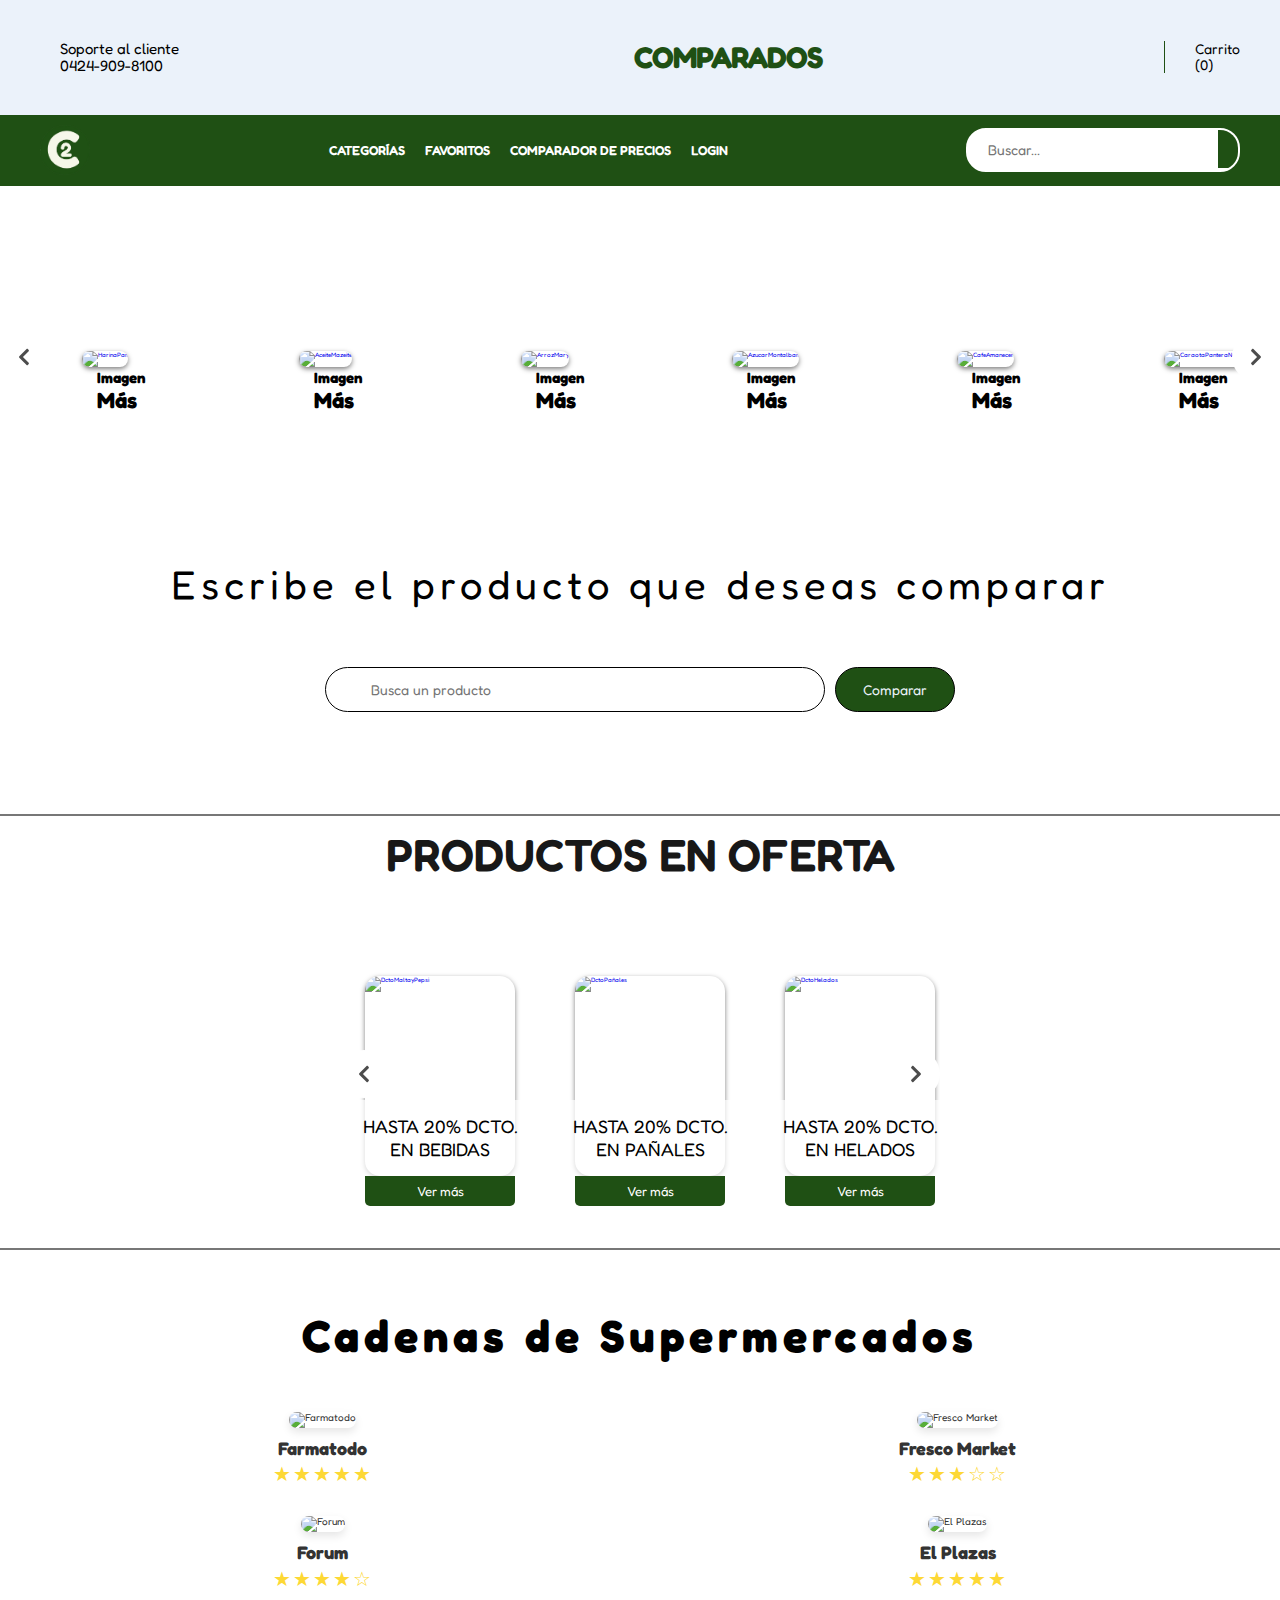
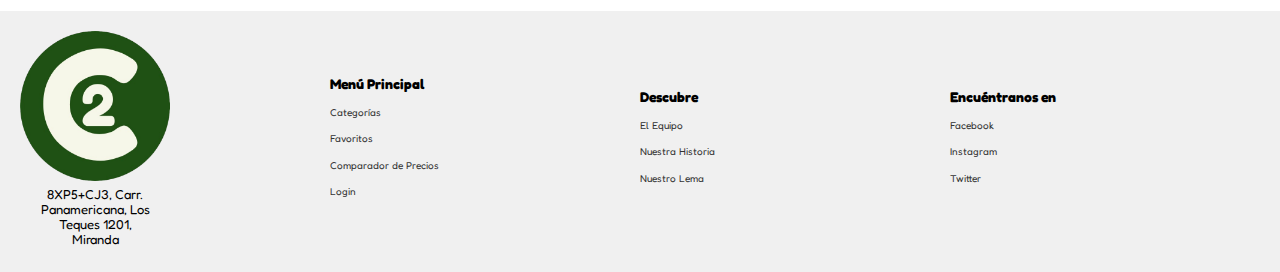
==== commit 7f06cde8: "Arreglando el js para mostrar porcentajes" ====
--- a/src/html/index.html
+++ b/src/html/index.html
@@ -4,6 +4,7 @@
     <meta charset="UTF-8">
     <meta http-equiv="X-UA-Compatible" content="IE=edge">
     <meta name="viewport" content="width=device-width, initial-scale=1.0">
+    <link rel="shortcut icon" href="../img/CLogo.png" type="image/x-icon">
     <link rel="stylesheet" href="../css/normalize.css">
     <link rel="stylesheet" href="../css/styles1.css">
     <title>COMPARADOS</title>
@@ -52,7 +53,7 @@
                 <li><a href="#">Categorías</a></li>
                 <li><a href="#">Favoritos</a></li>
                 <li><a href="../html/comparar.html">Comparador de Precios</a></li>
-                <li><a href="#">Login</a></li>
+                <li><a href="../html/form.html">Login</a></li>
             </ul>
 
             <form class="search-form">
--- a/src/css/styles1.css
+++ b/src/css/styles1.css
@@ -307,7 +307,7 @@
     transition: .3s ease-in-out;
 }
 
-@media (min-width:768px) {
+/* @media (min-width:768px) {
     .carrusel {
         width: 250px;
         margin-right: 5px;
@@ -316,7 +316,7 @@
         width: 180px;
 
     }
-}
+} */
 
 .carrusel-arrow{
     border-radius: 30px;
@@ -423,12 +423,12 @@
     margin: 0px 0px;
 }
 
-@media (min-width:768px) {
+/* @media (min-width:768px) {
 
     .carousel-ofertas{
         margin: 0px 0px;
     }
-}
+} */
 
 .ofertas-title{
     font-size: 45px;
@@ -451,7 +451,7 @@
     margin: 0 auto;
     max-width: 600px;
     overflow: hidden;
-    transition: transform .5s ease-in-out;
+    transition:  .3s ease-in-out;
 }
 
 .carrusel-track2{
@@ -460,7 +460,7 @@
     left: 0;
     display: flex;
     justify-content: center;
-    transition: transform 0.3s ease-in-out;
+    transition:  0.3s ease-in-out;
 }
 
 .carrusel2{
@@ -512,7 +512,7 @@
     padding: 15px;
 }*/
 
-@media (min-width:768px) {
+/* @media (min-width:768px) {
     .carrusel2 {
         width: 250px;
         margin-right: 5px;
@@ -521,7 +521,7 @@
         width: 180px;
 
     }
-}
+} */
 
 .carrusel-arrow{
     border-radius: 30px;
@@ -710,6 +710,6 @@
     border: transparent; 
     padding: 5px 0px; 
     color: #333; 
-    
-}
-
+    font-size: 1rem;
+}
+
